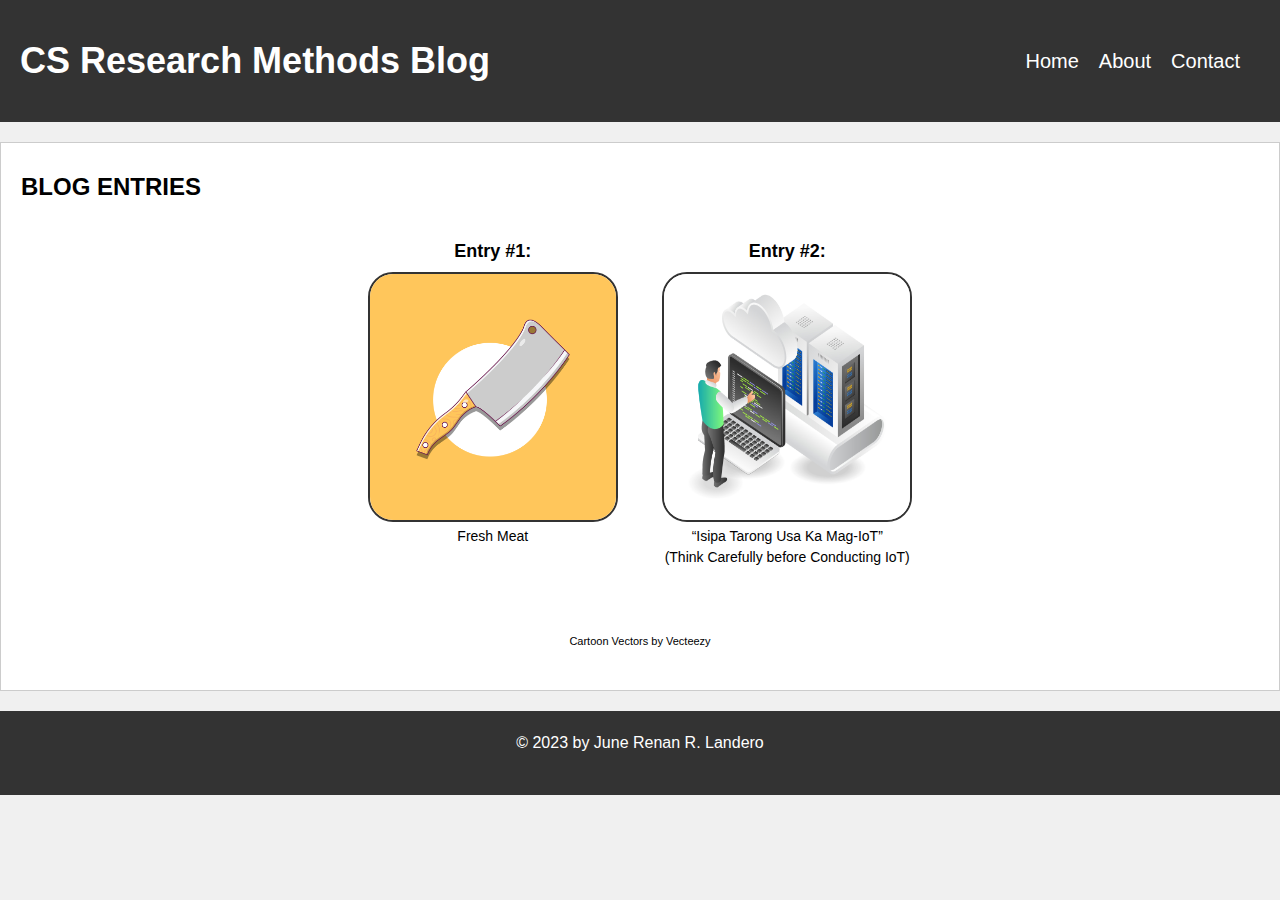
==== index.html @ 07995ebc "Update index.html" ====
<!DOCTYPE html>
<html>
  <head>
    <title> Home | JRRL </title>
    <!-- Load the CSS file for your website -->
    <link rel="stylesheet" href="style.css">
        <link rel="stylesheet" href="reset.css">


  </head>
  <body>
    <div id="preloader">
      <div id="snake"></div>
    </div>

    <header>
      <h1>CS Research Methods Blog</h1>
      <nav>
        <ul>
          <li style="font-size:20px;"><a href="https://jrrlandero.github.io/">Home</a></li>
          <li style="font-size:20px;"><a href="about">About</a></li>
          <li style="font-size:20px;"><a href="contact">Contact</a></li>
        </ul>
      </nav>
    </header>
    <main>
      <article>
        <h2 text-transform: uppercase>BLOG ENTRIES</h2>
	      <div class="container2">
	     <div class="block"> <a href="entry_1" style="text-decoration: none; color:#000000" > <h3> <b>Entry #1:  </b> </h3> <img src = "/img/butcher.jpg"> <p style="font-size: 14px">Fresh Meat</p> </a> </div>	 
	     <div class="block"> <a href="entry_2" style="text-decoration: none; color:#000000" > <h3> <b>Entry #2: </b> </h3> <img src = "/img/internet4.jpg"> <p style="font-size: 14px"> “Isipa Tarong Usa Ka Mag-IoT” <br> (Think Carefully before Conducting IoT)</p> </a> </div>	 
	      </div>
	      <p>&nbsp; </p>
	      <p>&nbsp; </p>
	      <p>&nbsp; </p>
	      <a href="https://www.vecteezy.com/free-vector/cartoon" style="text-decoration: none; color:#000000" > <p align="center" vertical-align="bottom" style="font-size: 11px">Cartoon Vectors by Vecteezy</p> </a>
	    </article>
    </main>
    <footer>
      <p>&copy; 2023 by June Renan R. Landero</p>
    </footer>
    <!-- Load the JavaScript file for your website -->

    <script src="script.js"></script>
  </body>
</html>
---- style.css ----
body {
  font-family: Arial, sans-serif;
  background-color: #f0f0f0;
}

header {
  background-color: #333;
  color: #fff;
  padding: 20px;
  display: flex;
  justify-content: space-between;
  align-items: center;
}

nav ul {
  list-style: none;
  margin: 0;
  padding: 0;
  display: flex;
}

nav li {
  margin-right: 20px;
}

nav a {
  color: #fff;
  text-decoration: none;
}

main {
  margin: 20px;
}

article {
  background-color: #fff;
  border: 1px solid #ccc;
  padding: 20px;
}

h2 {
  font-size: 24px;
  margin-top: 0;
}

footer {
  background-color: #333;
  color: #fff;
  padding: 20px;
  text-align: center;
}

.block {
  display: inline-block;
  width: 250px;
  height: 250px;
  background-color: transparent;
  margin: 20px;
  border-radius: 25px;
  vertical-align: text-top;
  transition: transform .2s; /* Animation */
}

.block2 {
  display: inline-block;
  width: 600px;
  height: 400px;
  background-color: lightgray;
  border-radius: 25px;
}

.block3 {
  display: inline-block;
  width: 150px;
  height: 150px;
  background-color: transparent;
  margin: 5px;
  border-radius: 25px;
  vertical-align: text-top;
  transition: transform .2s; /* Animation */
}

.container2 {
  text-align: center;
}

.block img {
 width: 100%;
 height: 100%;
 border: 2px solid #333;
 border-radius: 25px;
}

.block3 img {
 max-width: 50px;
 max-height: 50px;
}

.block2 img {
 max-width: 100%;
 height: auto;
 border: 4px solid #333;
 border-radius: 25px;
 object-fit: cover;
 overflow: hidden;
}


.block:hover {
  transform: scale(1.10); /* (150% zoom - Note: if the zoom is too large, it will go outside of the viewport) */
}

.block3:hover {
  transform: scale(1.10); /* (150% zoom - Note: if the zoom is too large, it will go outside of the viewport) */
}

.static {
  position:absolute;
  background: white;
}

.static:hover {
  opacity:0;
}

#preloader {
  position: fixed;
  top: 0;
  left: 0;
  width: 100%;
  height: 100%;
  background-color: #fff;
  z-index: 9999;
}

#preloader:before {
  content: "";
  position: absolute;
  top: 50%;
  left: 50%;
  width: 100px;
  height: 100px;
  margin-top: -50px;
  margin-left: -50px;
  border-radius: 50%;
  border: 3px solid #000;
  border-right-color: transparent;
  animation: spinopp 4s linear infinite;
  z-index: 10000;
}

#snake {
  width: 50px;
  height: 50px;
  border-radius: 50%;
  border: 3.25px solid #000;
  border-top-color: transparent;
  animation: spin 2s linear infinite;
  position: absolute;
  top: 50%;
  left: 50%;
  margin-top: -25px;
  margin-left: -25px;
}


@keyframes spin {
  0% {
    transform: rotate(0deg);
  }
  100% {
    transform: rotate(360deg);
  }
}

@keyframes spinopp {
  0% {
    transform: rotate(0deg);
  }
  100% {
    transform: rotate(-360deg);
  }
}

#preloader.hide-preloader {
  opacity: 0;
  visibility: hidden;
  transition: opacity 0.5s ease-out, visibility 0.5s ease-out;
}

#snake.animate-snake {
  animation: none;
}
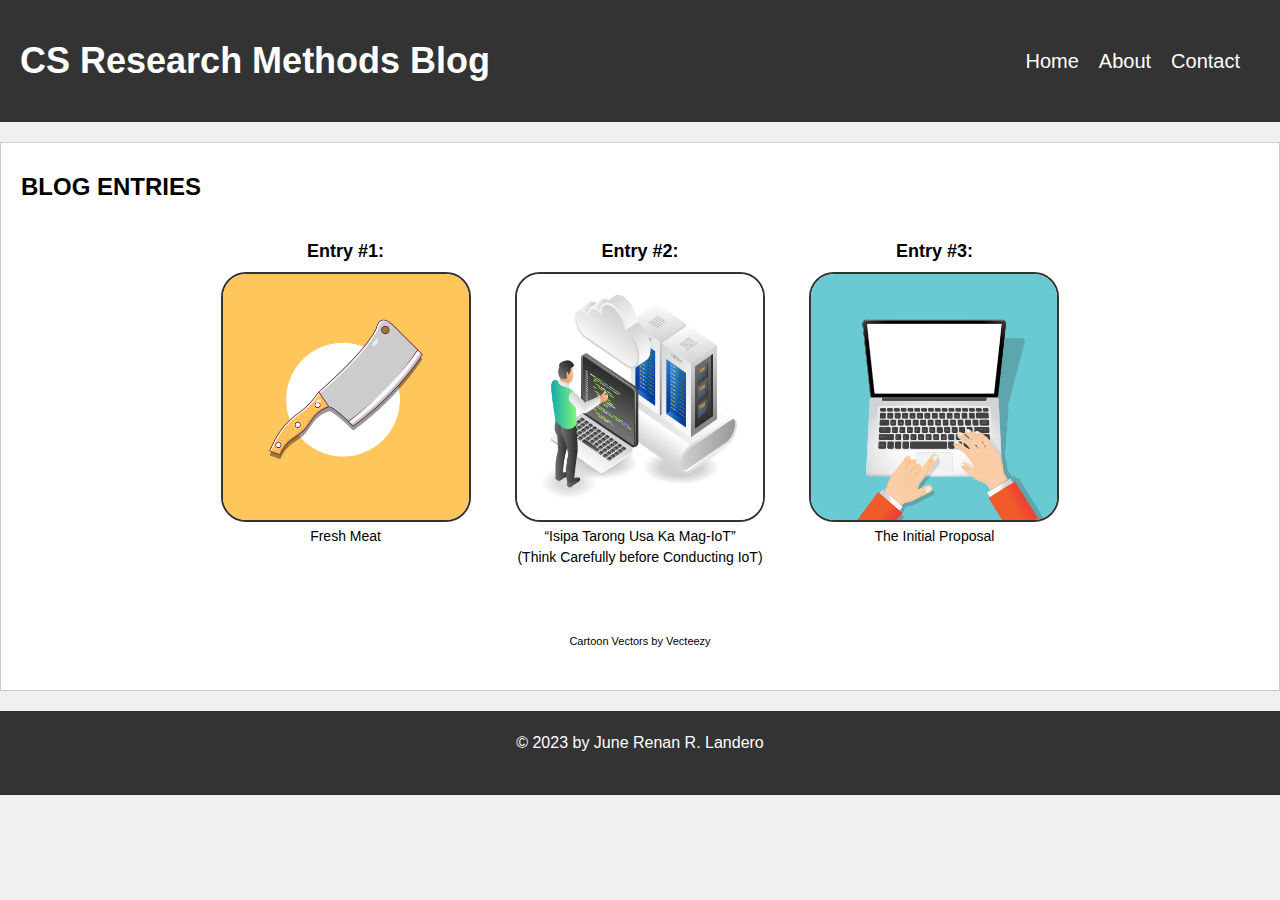
==== commit dab633aa: "Update index.html" ====
--- a/index.html
+++ b/index.html
@@ -29,6 +29,7 @@
 	      <div class="container2">
 	     <div class="block"> <a href="entry_1" style="text-decoration: none; color:#000000" > <h3> <b>Entry #1:  </b> </h3> <img src = "/img/butcher.jpg"> <p style="font-size: 14px">Fresh Meat</p> </a> </div>	 
 	     <div class="block"> <a href="entry_2" style="text-decoration: none; color:#000000" > <h3> <b>Entry #2: </b> </h3> <img src = "/img/internet4.jpg"> <p style="font-size: 14px"> “Isipa Tarong Usa Ka Mag-IoT” <br> (Think Carefully before Conducting IoT)</p> </a> </div>	 
+	   <div class="block"> <a href="entry_1" style="text-decoration: none; color:#000000" > <h3> <b>Entry #3:  </b> </h3> <img src = "/img/laptoptype.jpg"> <p style="font-size: 14px">The Initial Proposal</p> </a> </div>	 
 	      </div>
 	      <p>&nbsp; </p>
 	      <p>&nbsp; </p>
--- a/style.css
+++ b/style.css
@@ -80,6 +80,13 @@
   transition: transform .2s; /* Animation */
 }
 
+.block4 {
+  display: inline-block;
+  width: 100%;
+  height: auto;
+  background-color: transparent;
+  border-radius: 25px;
+}
 .container2 {
   text-align: center;
 }
@@ -100,6 +107,15 @@
  max-width: 100%;
  height: auto;
  border: 4px solid #333;
+ border-radius: 25px;
+ object-fit: cover;
+ overflow: hidden;
+}
+
+
+.block4 img {
+ max-width: 100%;
+ height: auto;
  border-radius: 25px;
  object-fit: cover;
  overflow: hidden;
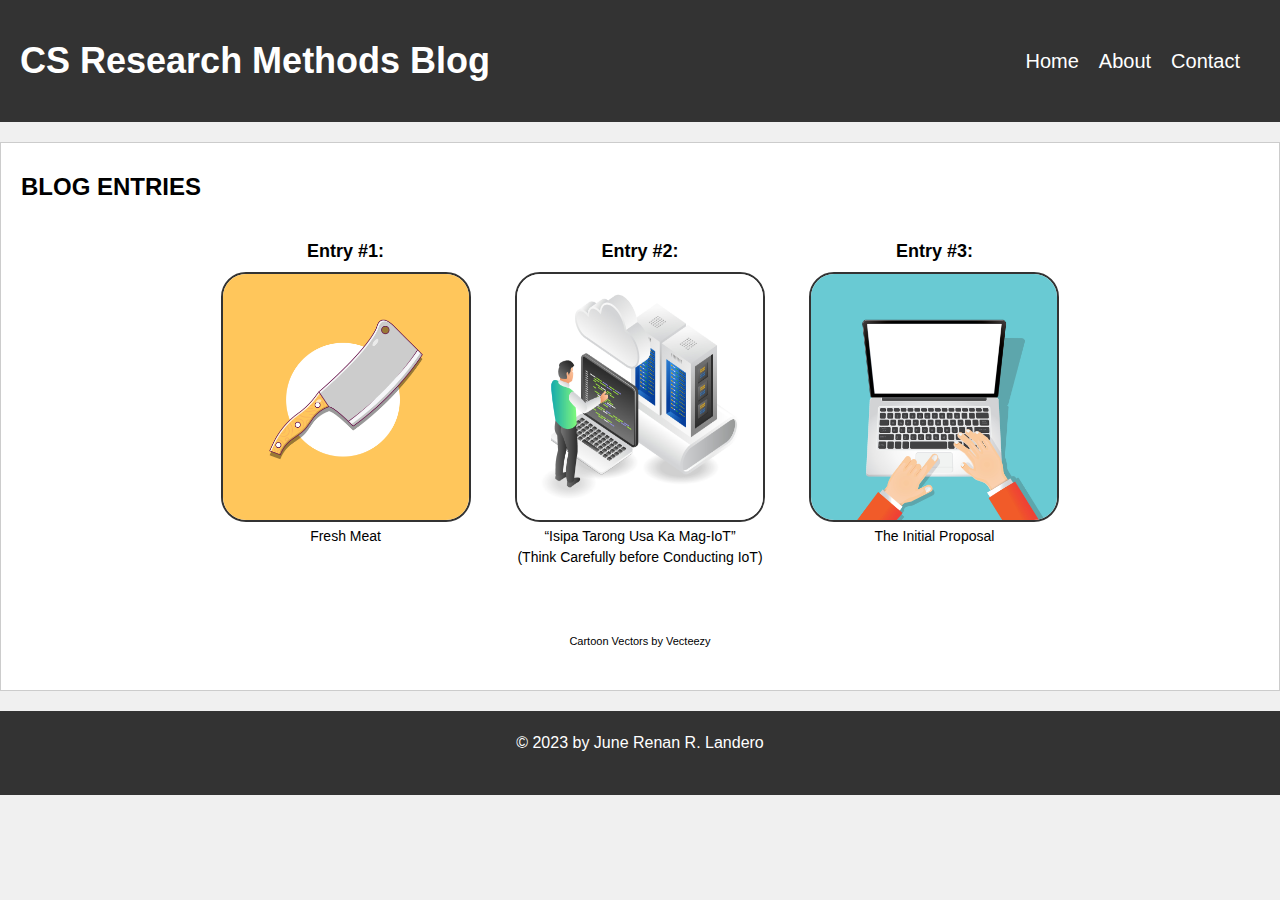
==== commit f5e87716: "Update index.html" ====
--- a/index.html
+++ b/index.html
@@ -29,7 +29,7 @@
 	      <div class="container2">
 	     <div class="block"> <a href="entry_1" style="text-decoration: none; color:#000000" > <h3> <b>Entry #1:  </b> </h3> <img src = "/img/butcher.jpg"> <p style="font-size: 14px">Fresh Meat</p> </a> </div>	 
 	     <div class="block"> <a href="entry_2" style="text-decoration: none; color:#000000" > <h3> <b>Entry #2: </b> </h3> <img src = "/img/internet4.jpg"> <p style="font-size: 14px"> “Isipa Tarong Usa Ka Mag-IoT” <br> (Think Carefully before Conducting IoT)</p> </a> </div>	 
-	   <div class="block"> <a href="entry_1" style="text-decoration: none; color:#000000" > <h3> <b>Entry #3:  </b> </h3> <img src = "/img/laptoptype.jpg"> <p style="font-size: 14px">The Initial Proposal</p> </a> </div>	 
+	   <div class="block"> <a href="entry_3" style="text-decoration: none; color:#000000" > <h3> <b>Entry #3:  </b> </h3> <img src = "/img/laptoptype.jpg"> <p style="font-size: 14px">The Initial Proposal</p> </a> </div>	 
 	      </div>
 	      <p>&nbsp; </p>
 	      <p>&nbsp; </p>
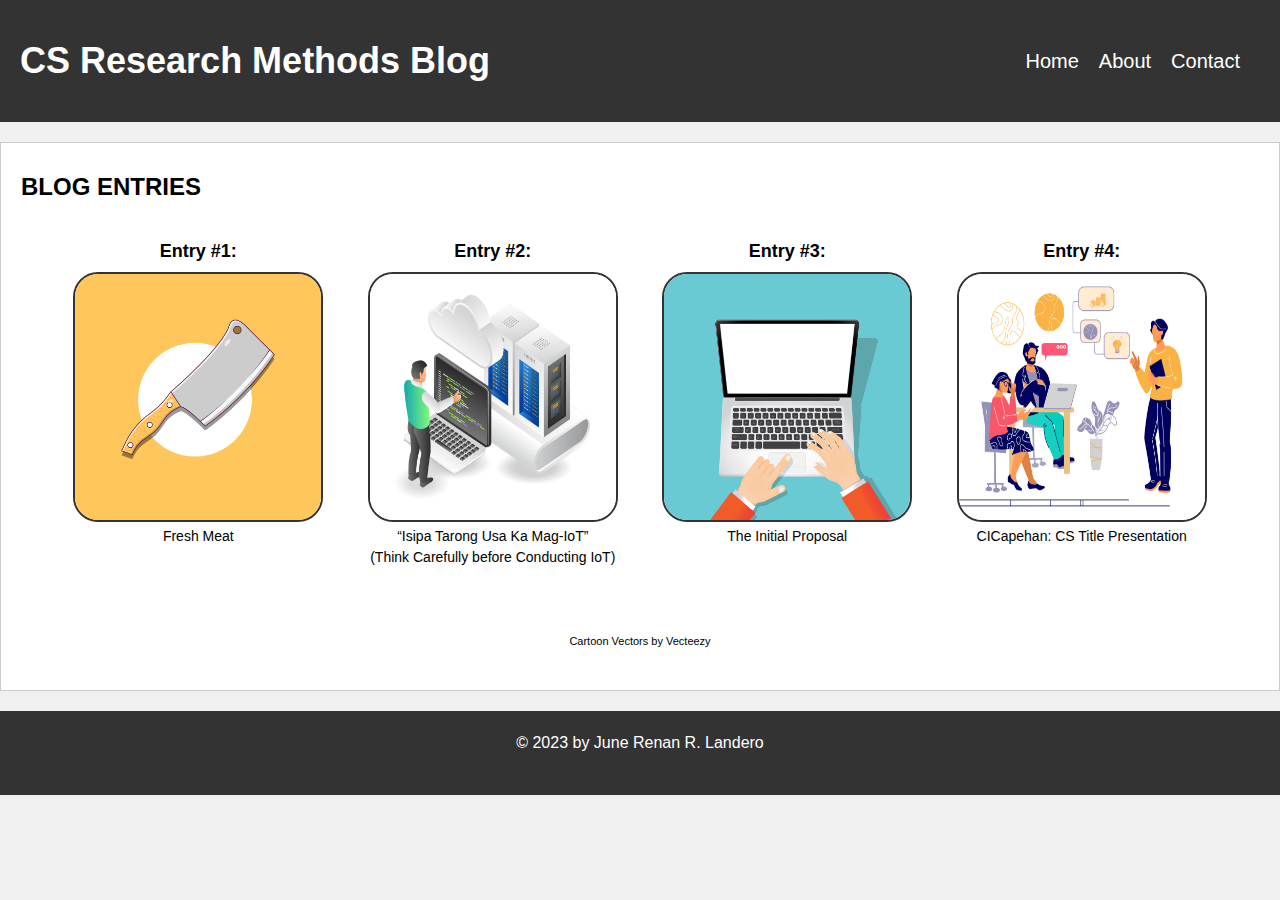
==== commit b2cd0745: "Update index.html" ====
--- a/index.html
+++ b/index.html
@@ -30,6 +30,7 @@
 	     <div class="block"> <a href="entry_1" style="text-decoration: none; color:#000000" > <h3> <b>Entry #1:  </b> </h3> <img src = "/img/butcher.jpg"> <p style="font-size: 14px">Fresh Meat</p> </a> </div>	 
 	     <div class="block"> <a href="entry_2" style="text-decoration: none; color:#000000" > <h3> <b>Entry #2: </b> </h3> <img src = "/img/internet4.jpg"> <p style="font-size: 14px"> “Isipa Tarong Usa Ka Mag-IoT” <br> (Think Carefully before Conducting IoT)</p> </a> </div>	 
 	   <div class="block"> <a href="entry_3" style="text-decoration: none; color:#000000" > <h3> <b>Entry #3:  </b> </h3> <img src = "/img/laptoptype.jpg"> <p style="font-size: 14px">The Initial Proposal</p> </a> </div>	 
+	     <div class="block"> <a href="entry_4" style="text-decoration: none; color:#000000" > <h3> <b>Entry #4:  </b> </h3> <img src = "/img/presentation.jpg"> <p style="font-size: 14px">CICapehan: CS Title Presentation</p> </a> </div>	 
 	      </div>
 	      <p>&nbsp; </p>
 	      <p>&nbsp; </p>
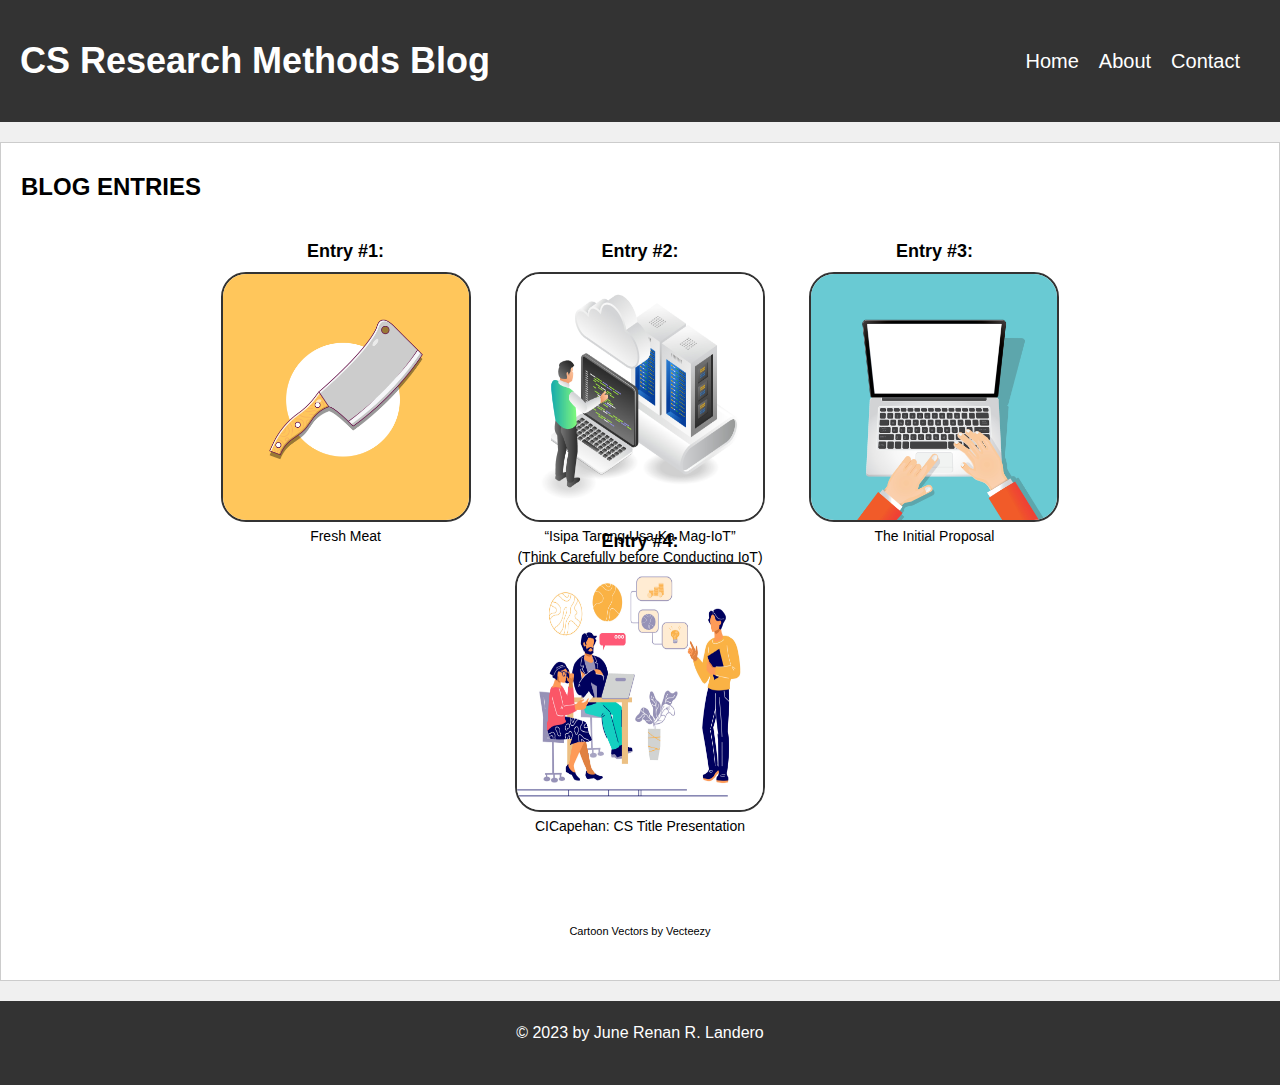
==== commit 0c19ef0c: "Update index.html" ====
--- a/index.html
+++ b/index.html
@@ -30,7 +30,9 @@
 	     <div class="block"> <a href="entry_1" style="text-decoration: none; color:#000000" > <h3> <b>Entry #1:  </b> </h3> <img src = "/img/butcher.jpg"> <p style="font-size: 14px">Fresh Meat</p> </a> </div>	 
 	     <div class="block"> <a href="entry_2" style="text-decoration: none; color:#000000" > <h3> <b>Entry #2: </b> </h3> <img src = "/img/internet4.jpg"> <p style="font-size: 14px"> “Isipa Tarong Usa Ka Mag-IoT” <br> (Think Carefully before Conducting IoT)</p> </a> </div>	 
 	   <div class="block"> <a href="entry_3" style="text-decoration: none; color:#000000" > <h3> <b>Entry #3:  </b> </h3> <img src = "/img/laptoptype.jpg"> <p style="font-size: 14px">The Initial Proposal</p> </a> </div>	 
-	     <div class="block"> <a href="entry_4" style="text-decoration: none; color:#000000" > <h3> <b>Entry #4:  </b> </h3> <img src = "/img/presentation.jpg"> <p style="font-size: 14px">CICapehan: CS Title Presentation</p> </a> </div>	 
+	      </div>
+	      <div class="container2">
+	    <div class="block"> <a href="entry_4" style="text-decoration: none; color:#000000" > <h3> <b>Entry #4:  </b> </h3> <img src = "/img/presentation.jpg"> <p style="font-size: 14px">CICapehan: CS Title Presentation</p> </a> </div>	 
 	      </div>
 	      <p>&nbsp; </p>
 	      <p>&nbsp; </p>
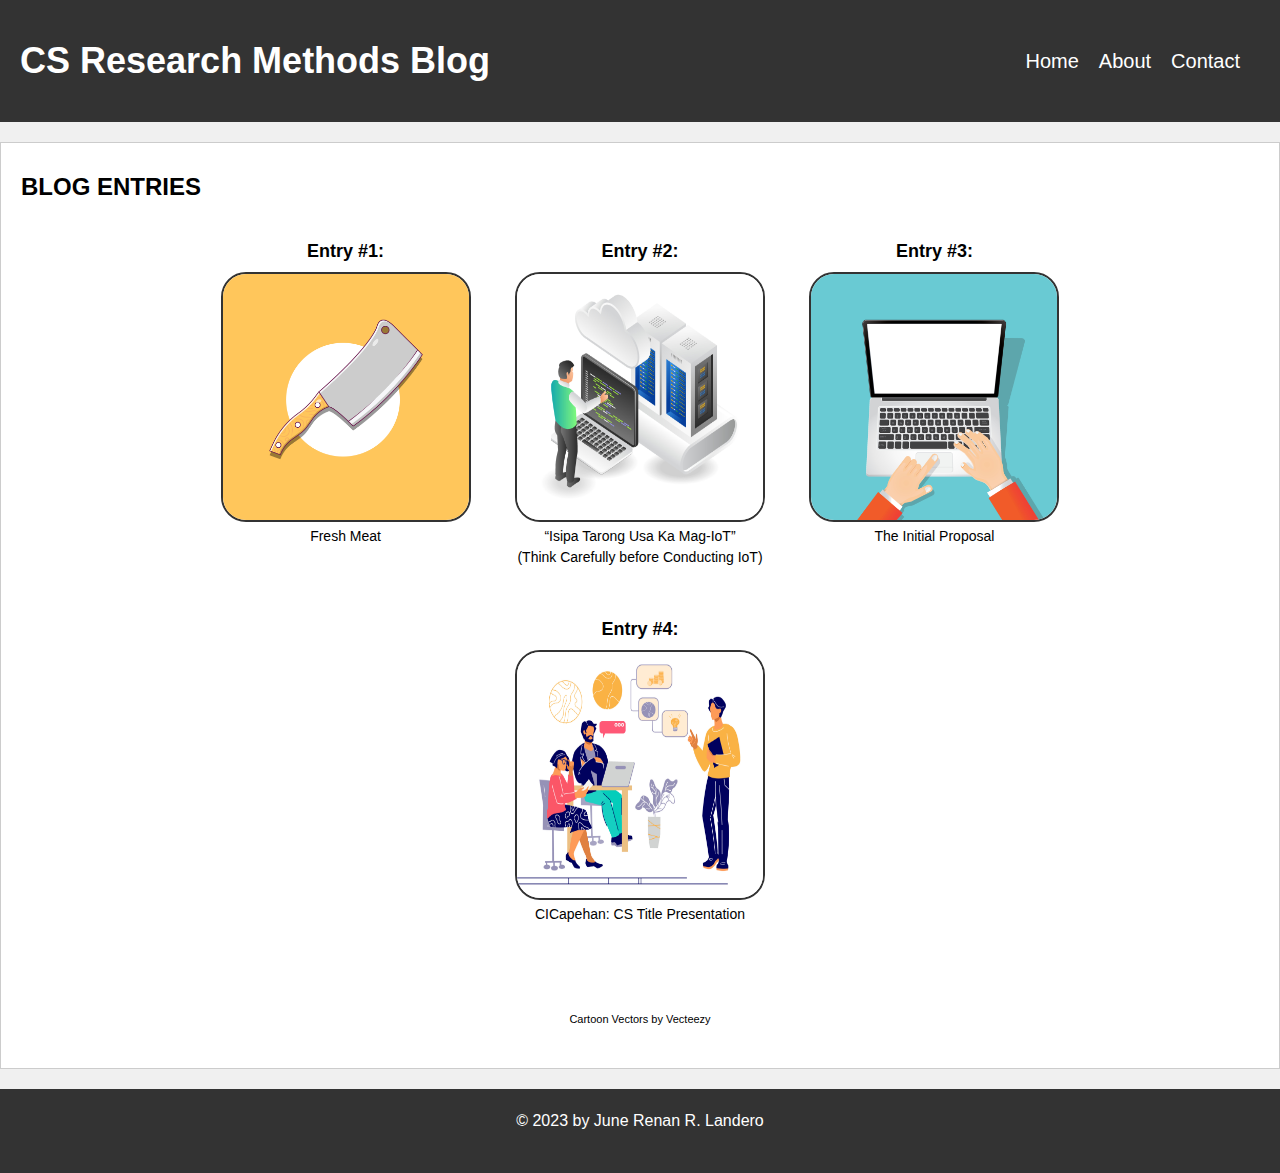
==== commit 9a09bfed: "Update index.html" ====
--- a/index.html
+++ b/index.html
@@ -31,6 +31,9 @@
 	     <div class="block"> <a href="entry_2" style="text-decoration: none; color:#000000" > <h3> <b>Entry #2: </b> </h3> <img src = "/img/internet4.jpg"> <p style="font-size: 14px"> “Isipa Tarong Usa Ka Mag-IoT” <br> (Think Carefully before Conducting IoT)</p> </a> </div>	 
 	   <div class="block"> <a href="entry_3" style="text-decoration: none; color:#000000" > <h3> <b>Entry #3:  </b> </h3> <img src = "/img/laptoptype.jpg"> <p style="font-size: 14px">The Initial Proposal</p> </a> </div>	 
 	      </div>
+	      	      <p>&nbsp; </p>
+	      <p>&nbsp; </p>
+
 	      <div class="container2">
 	    <div class="block"> <a href="entry_4" style="text-decoration: none; color:#000000" > <h3> <b>Entry #4:  </b> </h3> <img src = "/img/presentation.jpg"> <p style="font-size: 14px">CICapehan: CS Title Presentation</p> </a> </div>	 
 	      </div>
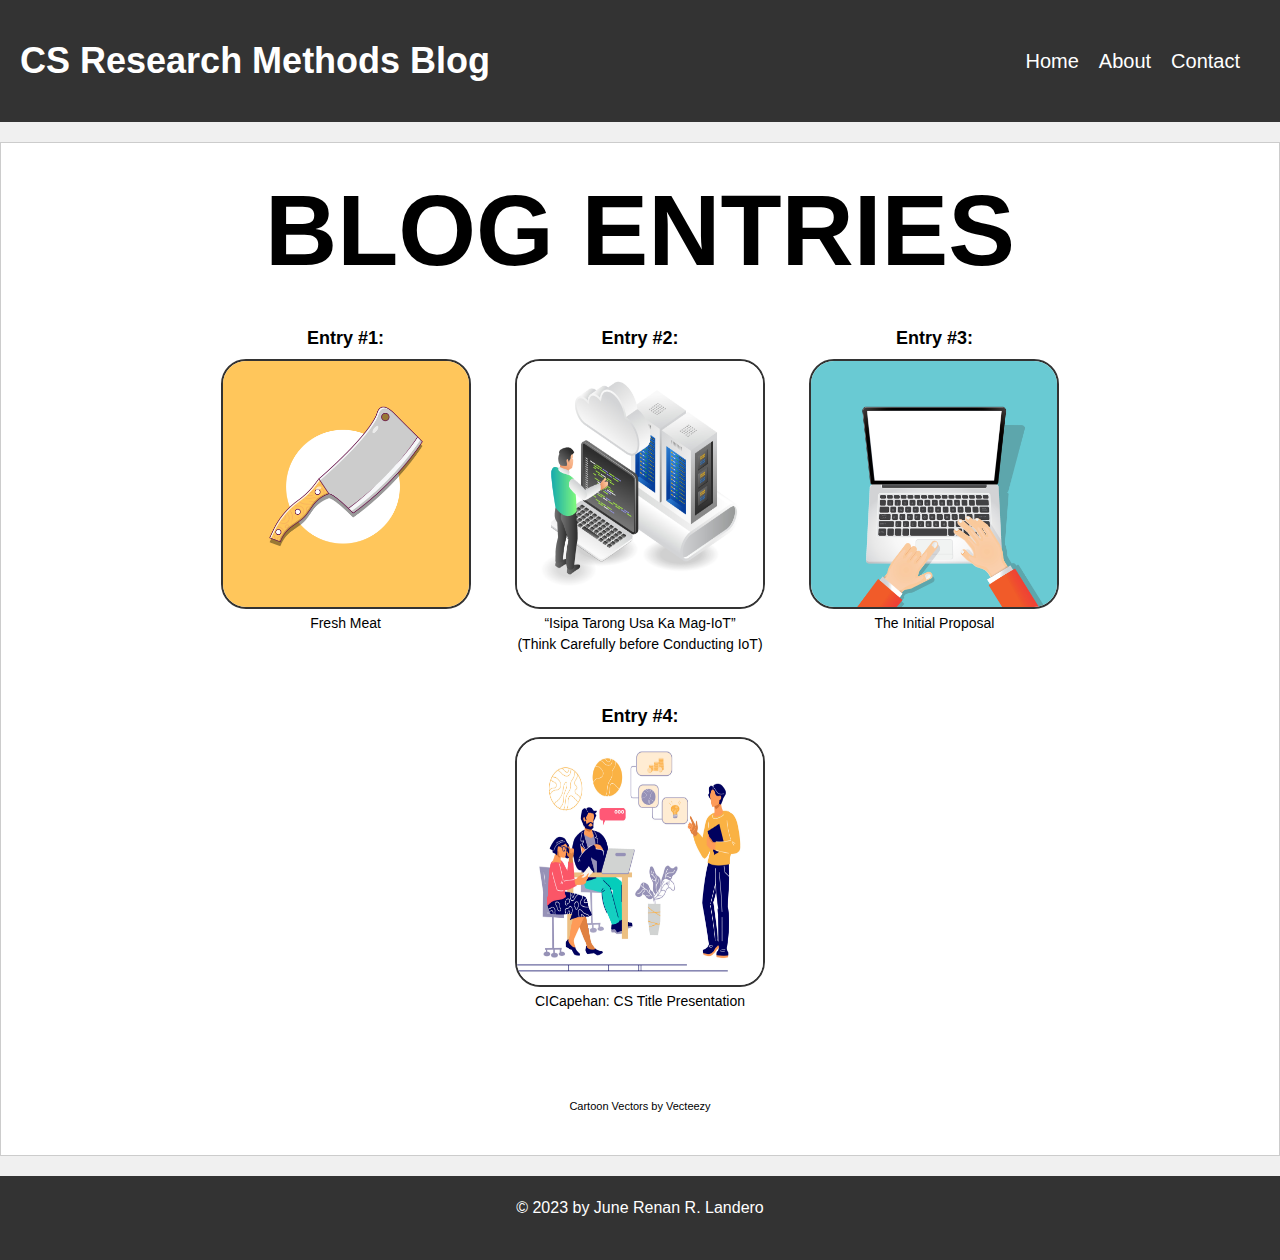
==== commit 3eb4f8a3: "Update index.html" ====
--- a/index.html
+++ b/index.html
@@ -25,7 +25,7 @@
     </header>
     <main>
       <article>
-        <h2 text-transform: uppercase>BLOG ENTRIES</h2>
+        <h2 text-transform: uppercase style="font-size:100px;" align="center">BLOG ENTRIES</h2>
 	      <div class="container2">
 	     <div class="block"> <a href="entry_1" style="text-decoration: none; color:#000000" > <h3> <b>Entry #1:  </b> </h3> <img src = "/img/butcher.jpg"> <p style="font-size: 14px">Fresh Meat</p> </a> </div>	 
 	     <div class="block"> <a href="entry_2" style="text-decoration: none; color:#000000" > <h3> <b>Entry #2: </b> </h3> <img src = "/img/internet4.jpg"> <p style="font-size: 14px"> “Isipa Tarong Usa Ka Mag-IoT” <br> (Think Carefully before Conducting IoT)</p> </a> </div>	 
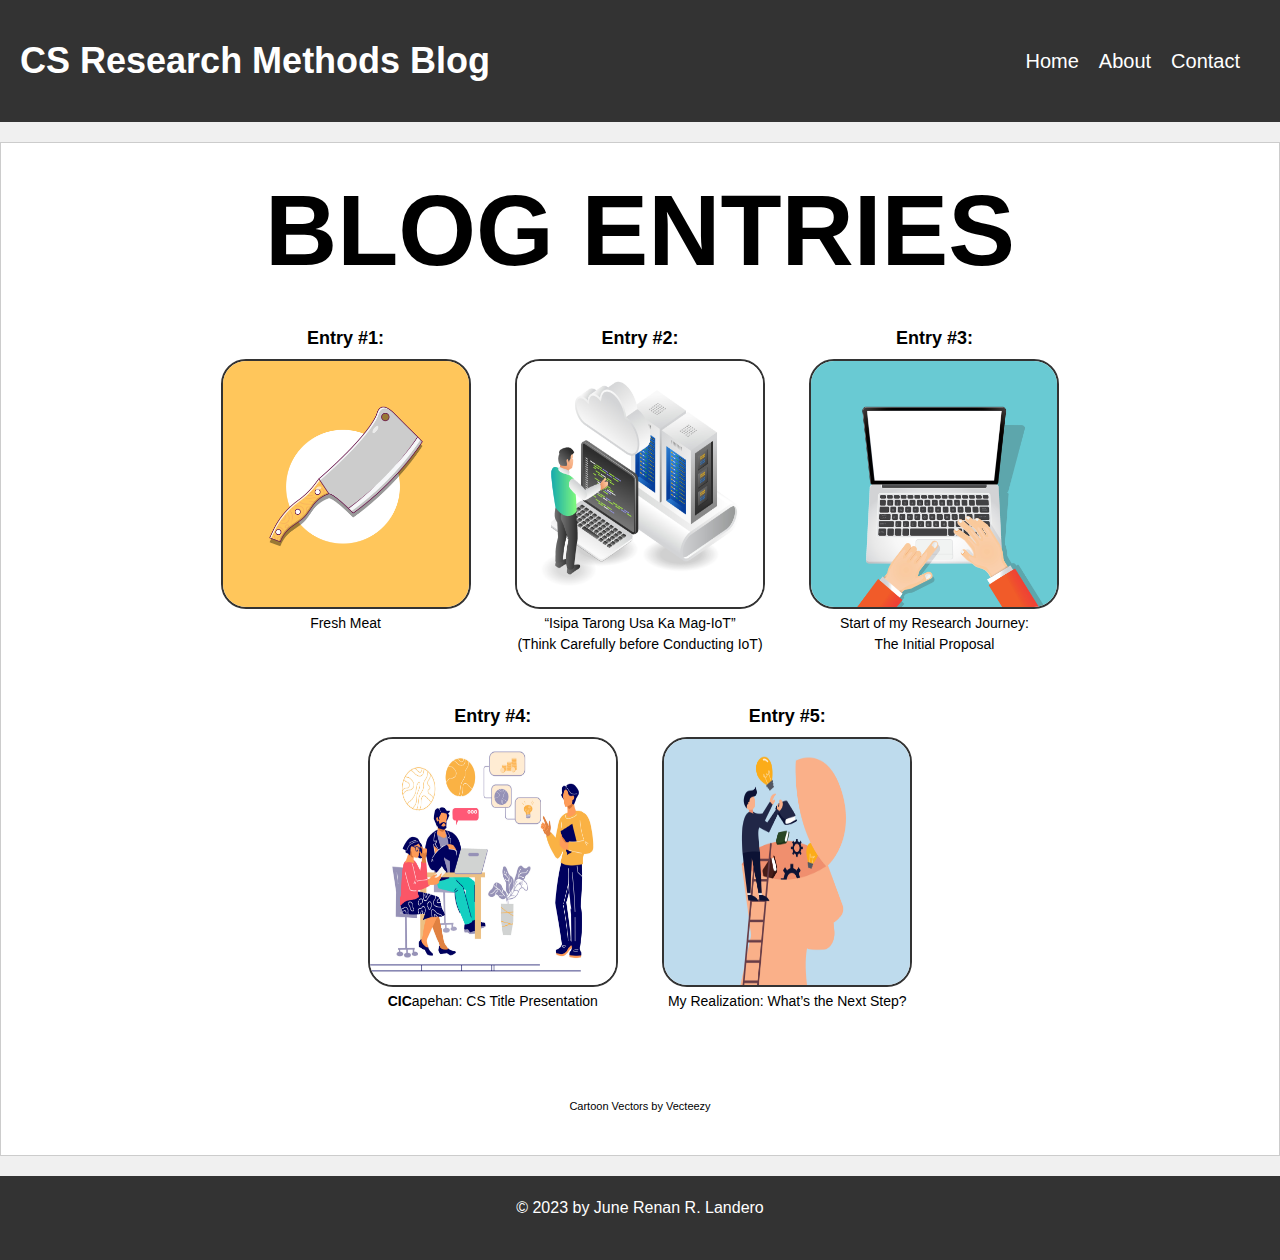
==== commit 336d261a: "Update index.html" ====
--- a/index.html
+++ b/index.html
@@ -29,13 +29,15 @@
 	      <div class="container2">
 	     <div class="block"> <a href="entry_1" style="text-decoration: none; color:#000000" > <h3> <b>Entry #1:  </b> </h3> <img src = "/img/butcher.jpg"> <p style="font-size: 14px">Fresh Meat</p> </a> </div>	 
 	     <div class="block"> <a href="entry_2" style="text-decoration: none; color:#000000" > <h3> <b>Entry #2: </b> </h3> <img src = "/img/internet4.jpg"> <p style="font-size: 14px"> “Isipa Tarong Usa Ka Mag-IoT” <br> (Think Carefully before Conducting IoT)</p> </a> </div>	 
-	   <div class="block"> <a href="entry_3" style="text-decoration: none; color:#000000" > <h3> <b>Entry #3:  </b> </h3> <img src = "/img/laptoptype.jpg"> <p style="font-size: 14px">The Initial Proposal</p> </a> </div>	 
+	   <div class="block"> <a href="entry_3" style="text-decoration: none; color:#000000" > <h3> <b>Entry #3:  </b> </h3> <img src = "/img/laptoptype.jpg"> <p style="font-size: 14px">Start of my Research Journey: <br> The Initial Proposal</p> </a> </div>	 
 	      </div>
 	      	      <p>&nbsp; </p>
 	      <p>&nbsp; </p>
 
 	      <div class="container2">
-	    <div class="block"> <a href="entry_4" style="text-decoration: none; color:#000000" > <h3> <b>Entry #4:  </b> </h3> <img src = "/img/presentation.jpg"> <p style="font-size: 14px">CICapehan: CS Title Presentation</p> </a> </div>	 
+	    <div class="block"> <a href="entry_4" style="text-decoration: none; color:#000000" > <h3> <b>Entry #4:  </b> </h3> <img src = "/img/presentation.jpg"> <p style="font-size: 14px"><b>CIC</b>apehan: CS Title Presentation</p> </a> </div>	 
+	      	    <div class="block"> <a href="entry_5" style="text-decoration: none; color:#000000" > <h3> <b>Entry #5:  </b> </h3> <img src = "/img/entry5.jpg"> <p style="font-size: 14px">My Realization: What’s the Next Step?</p> </a> </div>	 
+
 	      </div>
 	      <p>&nbsp; </p>
 	      <p>&nbsp; </p>
--- a/style.css
+++ b/style.css
@@ -28,6 +28,17 @@
   text-decoration: none;
 }
 
+ul2 {
+  list-style: none;
+  display: inline-flex;
+  
+}
+
+.horizontal{
+  text-underline-position: under;
+
+}
+
 main {
   margin: 20px;
 }
@@ -87,6 +98,14 @@
   background-color: transparent;
   border-radius: 25px;
 }
+
+.block5 {
+  display: inline-block;
+  width: 800px;
+  height: auto;
+  background-color: transparent;
+  border-radius: 25px;
+}
 .container2 {
   text-align: center;
 }
@@ -114,6 +133,14 @@
 
 
 .block4 img {
+ max-width: 100%;
+ height: auto;
+ border-radius: 25px;
+ object-fit: cover;
+ overflow: hidden;
+}
+
+.block5 img {
  max-width: 100%;
  height: auto;
  border-radius: 25px;
